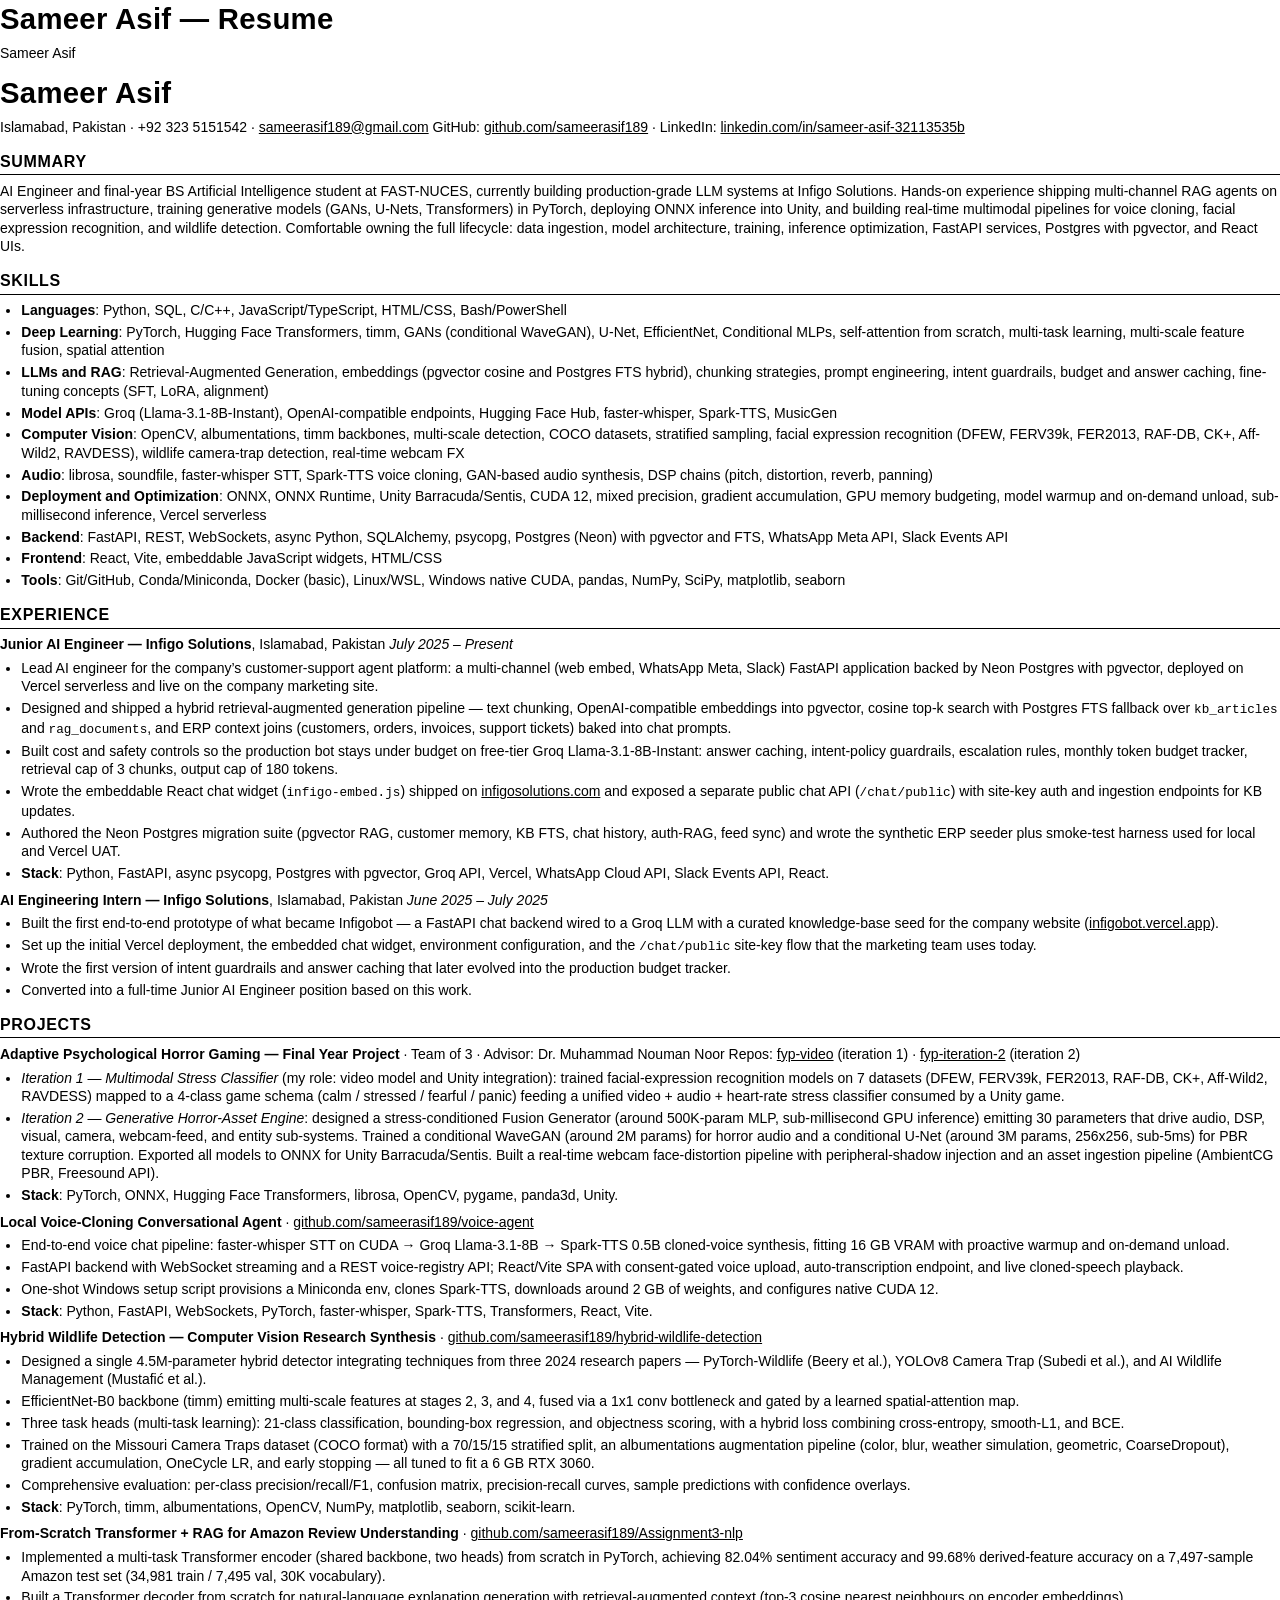
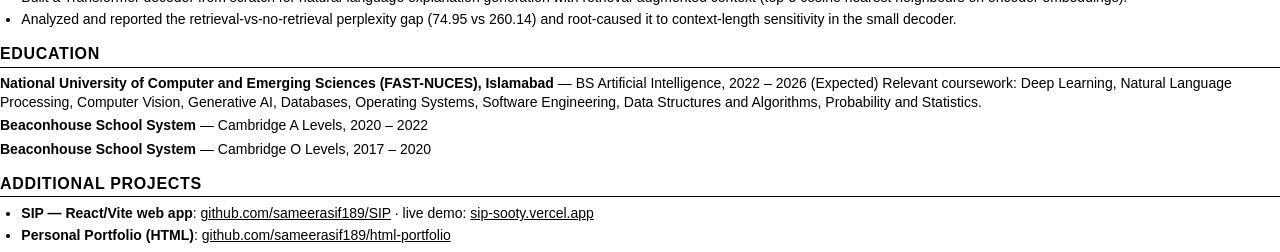
==== Sameer_Asif_Resume.html @ f990cc39 "Add ATS-friendly resume (Markdown source + generated PDF/DOCX/TXT/HTML) Co-authored-by: Cursor <curs" ====
<!DOCTYPE html>
<html xmlns="http://www.w3.org/1999/xhtml">
<head>
  <meta charset="utf-8" />
  <meta name="generator" content="pandoc 3.10" />
  <meta name="viewport" content="width=device-width, initial-scale=1.0, user-scalable=yes" />
  <meta name="author" content="Sameer Asif" />
  <title>Sameer Asif Resume</title>
  <style>
    /* Default styles provided by pandoc.
    ** See https://pandoc.org/MANUAL.html#variables-for-html for config info.
    */
    span.smallcaps{font-variant: small-caps;}
    div.columns{display: flex; gap: 1.5em;}
    div.column{flex: auto;}
    @media screen {
    div.columns{gap: min(4vw, 1.5em);}
    div.column{overflow-x: auto;}
    }
    div.hanging-indent{margin-left: 1.5em; text-indent: -1.5em;}
    /* The extra [class] is a hack that increases specificity enough to
       override a similar rule in reveal.js */
    ul.task-list[class]{list-style: none;}
    ul.task-list li input[type="checkbox"] {
      font-size: inherit;
      width: 0.8em;
      margin: 0 0.8em 0.2em -1.6em;
      vertical-align: middle;
    }
    .display.math{display: block; text-align: center; margin: 0.5rem auto;}
  </style>
  <link rel="stylesheet" href="style.css" />
</head>
<body>
<header id="title-block-header">
<h1 class="title">Sameer Asif — Resume</h1>
<p class="author">Sameer Asif</p>
</header>
<h1 id="sameer-asif">Sameer Asif</h1>
<p>Islamabad, Pakistan · +92 323 5151542 · <a
href="mailto:sameerasif189@gmail.com">sameerasif189@gmail.com</a>
GitHub: <a
href="https://github.com/sameerasif189">github.com/sameerasif189</a> ·
LinkedIn: <a
href="https://www.linkedin.com/in/sameer-asif-32113535b/">linkedin.com/in/sameer-asif-32113535b</a></p>
<h2 id="summary">SUMMARY</h2>
<p>AI Engineer and final-year BS Artificial Intelligence student at
FAST-NUCES, currently building production-grade LLM systems at Infigo
Solutions. Hands-on experience shipping multi-channel RAG agents on
serverless infrastructure, training generative models (GANs, U-Nets,
Transformers) in PyTorch, deploying ONNX inference into Unity, and
building real-time multimodal pipelines for voice cloning, facial
expression recognition, and wildlife detection. Comfortable owning the
full lifecycle: data ingestion, model architecture, training, inference
optimization, FastAPI services, Postgres with pgvector, and React
UIs.</p>
<h2 id="skills">SKILLS</h2>
<ul>
<li><strong>Languages</strong>: Python, SQL, C/C++,
JavaScript/TypeScript, HTML/CSS, Bash/PowerShell</li>
<li><strong>Deep Learning</strong>: PyTorch, Hugging Face Transformers,
timm, GANs (conditional WaveGAN), U-Net, EfficientNet, Conditional MLPs,
self-attention from scratch, multi-task learning, multi-scale feature
fusion, spatial attention</li>
<li><strong>LLMs and RAG</strong>: Retrieval-Augmented Generation,
embeddings (pgvector cosine and Postgres FTS hybrid), chunking
strategies, prompt engineering, intent guardrails, budget and answer
caching, fine-tuning concepts (SFT, LoRA, alignment)</li>
<li><strong>Model APIs</strong>: Groq (Llama-3.1-8B-Instant),
OpenAI-compatible endpoints, Hugging Face Hub, faster-whisper,
Spark-TTS, MusicGen</li>
<li><strong>Computer Vision</strong>: OpenCV, albumentations, timm
backbones, multi-scale detection, COCO datasets, stratified sampling,
facial expression recognition (DFEW, FERV39k, FER2013, RAF-DB, CK+,
Aff-Wild2, RAVDESS), wildlife camera-trap detection, real-time webcam
FX</li>
<li><strong>Audio</strong>: librosa, soundfile, faster-whisper STT,
Spark-TTS voice cloning, GAN-based audio synthesis, DSP chains (pitch,
distortion, reverb, panning)</li>
<li><strong>Deployment and Optimization</strong>: ONNX, ONNX Runtime,
Unity Barracuda/Sentis, CUDA 12, mixed precision, gradient accumulation,
GPU memory budgeting, model warmup and on-demand unload, sub-millisecond
inference, Vercel serverless</li>
<li><strong>Backend</strong>: FastAPI, REST, WebSockets, async Python,
SQLAlchemy, psycopg, Postgres (Neon) with pgvector and FTS, WhatsApp
Meta API, Slack Events API</li>
<li><strong>Frontend</strong>: React, Vite, embeddable JavaScript
widgets, HTML/CSS</li>
<li><strong>Tools</strong>: Git/GitHub, Conda/Miniconda, Docker (basic),
Linux/WSL, Windows native CUDA, pandas, NumPy, SciPy, matplotlib,
seaborn</li>
</ul>
<h2 id="experience">EXPERIENCE</h2>
<p><strong>Junior AI Engineer — Infigo Solutions</strong>, Islamabad,
Pakistan <em>July 2025 – Present</em></p>
<ul>
<li>Lead AI engineer for the company’s customer-support agent platform:
a multi-channel (web embed, WhatsApp Meta, Slack) FastAPI application
backed by Neon Postgres with pgvector, deployed on Vercel serverless and
live on the company marketing site.</li>
<li>Designed and shipped a hybrid retrieval-augmented generation
pipeline — text chunking, OpenAI-compatible embeddings into pgvector,
cosine top-k search with Postgres FTS fallback over
<code>kb_articles</code> and <code>rag_documents</code>, and ERP context
joins (customers, orders, invoices, support tickets) baked into chat
prompts.</li>
<li>Built cost and safety controls so the production bot stays under
budget on free-tier Groq Llama-3.1-8B-Instant: answer caching,
intent-policy guardrails, escalation rules, monthly token budget
tracker, retrieval cap of 3 chunks, output cap of 180 tokens.</li>
<li>Wrote the embeddable React chat widget
(<code>infigo-embed.js</code>) shipped on <a
href="https://infigosolutions.com/">infigosolutions.com</a> and exposed
a separate public chat API (<code>/chat/public</code>) with site-key
auth and ingestion endpoints for KB updates.</li>
<li>Authored the Neon Postgres migration suite (pgvector RAG, customer
memory, KB FTS, chat history, auth-RAG, feed sync) and wrote the
synthetic ERP seeder plus smoke-test harness used for local and Vercel
UAT.</li>
<li><strong>Stack</strong>: Python, FastAPI, async psycopg, Postgres
with pgvector, Groq API, Vercel, WhatsApp Cloud API, Slack Events API,
React.</li>
</ul>
<p><strong>AI Engineering Intern — Infigo Solutions</strong>, Islamabad,
Pakistan <em>June 2025 – July 2025</em></p>
<ul>
<li>Built the first end-to-end prototype of what became Infigobot — a
FastAPI chat backend wired to a Groq LLM with a curated knowledge-base
seed for the company website (<a
href="https://infigobot.vercel.app">infigobot.vercel.app</a>).</li>
<li>Set up the initial Vercel deployment, the embedded chat widget,
environment configuration, and the <code>/chat/public</code> site-key
flow that the marketing team uses today.</li>
<li>Wrote the first version of intent guardrails and answer caching that
later evolved into the production budget tracker.</li>
<li>Converted into a full-time Junior AI Engineer position based on this
work.</li>
</ul>
<h2 id="projects">PROJECTS</h2>
<p><strong>Adaptive Psychological Horror Gaming — Final Year
Project</strong> · Team of 3 · Advisor: Dr. Muhammad Nouman Noor Repos:
<a href="https://github.com/sameerasif189/fyp-video">fyp-video</a>
(iteration 1) · <a
href="https://github.com/sameerasif189/fyp-iteration-2">fyp-iteration-2</a>
(iteration 2)</p>
<ul>
<li><em>Iteration 1 — Multimodal Stress Classifier</em> (my role: video
model and Unity integration): trained facial-expression recognition
models on 7 datasets (DFEW, FERV39k, FER2013, RAF-DB, CK+, Aff-Wild2,
RAVDESS) mapped to a 4-class game schema (calm / stressed / fearful /
panic) feeding a unified video + audio + heart-rate stress classifier
consumed by a Unity game.</li>
<li><em>Iteration 2 — Generative Horror-Asset Engine</em>: designed a
stress-conditioned Fusion Generator (around 500K-param MLP,
sub-millisecond GPU inference) emitting 30 parameters that drive audio,
DSP, visual, camera, webcam-feed, and entity sub-systems. Trained a
conditional WaveGAN (around 2M params) for horror audio and a
conditional U-Net (around 3M params, 256x256, sub-5ms) for PBR texture
corruption. Exported all models to ONNX for Unity Barracuda/Sentis.
Built a real-time webcam face-distortion pipeline with peripheral-shadow
injection and an asset ingestion pipeline (AmbientCG PBR, Freesound
API).</li>
<li><strong>Stack</strong>: PyTorch, ONNX, Hugging Face Transformers,
librosa, OpenCV, pygame, panda3d, Unity.</li>
</ul>
<p><strong>Local Voice-Cloning Conversational Agent</strong> · <a
href="https://github.com/sameerasif189/voice-agent">github.com/sameerasif189/voice-agent</a></p>
<ul>
<li>End-to-end voice chat pipeline: faster-whisper STT on CUDA → Groq
Llama-3.1-8B → Spark-TTS 0.5B cloned-voice synthesis, fitting 16 GB VRAM
with proactive warmup and on-demand unload.</li>
<li>FastAPI backend with WebSocket streaming and a REST voice-registry
API; React/Vite SPA with consent-gated voice upload, auto-transcription
endpoint, and live cloned-speech playback.</li>
<li>One-shot Windows setup script provisions a Miniconda env, clones
Spark-TTS, downloads around 2 GB of weights, and configures native CUDA
12.</li>
<li><strong>Stack</strong>: Python, FastAPI, WebSockets, PyTorch,
faster-whisper, Spark-TTS, Transformers, React, Vite.</li>
</ul>
<p><strong>Hybrid Wildlife Detection — Computer Vision Research
Synthesis</strong> · <a
href="https://github.com/sameerasif189/hybrid-wildlife-detection">github.com/sameerasif189/hybrid-wildlife-detection</a></p>
<ul>
<li>Designed a single 4.5M-parameter hybrid detector integrating
techniques from three 2024 research papers — PyTorch-Wildlife (Beery et
al.), YOLOv8 Camera Trap (Subedi et al.), and AI Wildlife Management
(Mustafić et al.).</li>
<li>EfficientNet-B0 backbone (timm) emitting multi-scale features at
stages 2, 3, and 4, fused via a 1x1 conv bottleneck and gated by a
learned spatial-attention map.</li>
<li>Three task heads (multi-task learning): 21-class classification,
bounding-box regression, and objectness scoring, with a hybrid loss
combining cross-entropy, smooth-L1, and BCE.</li>
<li>Trained on the Missouri Camera Traps dataset (COCO format) with a
70/15/15 stratified split, an albumentations augmentation pipeline
(color, blur, weather simulation, geometric, CoarseDropout), gradient
accumulation, OneCycle LR, and early stopping — all tuned to fit a 6 GB
RTX 3060.</li>
<li>Comprehensive evaluation: per-class precision/recall/F1, confusion
matrix, precision-recall curves, sample predictions with confidence
overlays.</li>
<li><strong>Stack</strong>: PyTorch, timm, albumentations, OpenCV,
NumPy, matplotlib, seaborn, scikit-learn.</li>
</ul>
<p><strong>From-Scratch Transformer + RAG for Amazon Review
Understanding</strong> · <a
href="https://github.com/sameerasif189/Assignment3-nlp">github.com/sameerasif189/Assignment3-nlp</a></p>
<ul>
<li>Implemented a multi-task Transformer encoder (shared backbone, two
heads) from scratch in PyTorch, achieving 82.04% sentiment accuracy and
99.68% derived-feature accuracy on a 7,497-sample Amazon test set
(34,981 train / 7,495 val, 30K vocabulary).</li>
<li>Built a Transformer decoder from scratch for natural-language
explanation generation with retrieval-augmented context (top-3 cosine
nearest neighbours on encoder embeddings).</li>
<li>Analyzed and reported the retrieval-vs-no-retrieval perplexity gap
(74.95 vs 260.14) and root-caused it to context-length sensitivity in
the small decoder.</li>
</ul>
<h2 id="education">EDUCATION</h2>
<p><strong>National University of Computer and Emerging Sciences
(FAST-NUCES), Islamabad</strong> — BS Artificial Intelligence, 2022 –
2026 (Expected) Relevant coursework: Deep Learning, Natural Language
Processing, Computer Vision, Generative AI, Databases, Operating
Systems, Software Engineering, Data Structures and Algorithms,
Probability and Statistics.</p>
<p><strong>Beaconhouse School System</strong> — Cambridge A Levels, 2020
– 2022</p>
<p><strong>Beaconhouse School System</strong> — Cambridge O Levels, 2017
– 2020</p>
<h2 id="additional-projects">ADDITIONAL PROJECTS</h2>
<ul>
<li><strong>SIP — React/Vite web app</strong>: <a
href="https://github.com/sameerasif189/SIP">github.com/sameerasif189/SIP</a>
· live demo: <a
href="https://sip-sooty.vercel.app">sip-sooty.vercel.app</a></li>
<li><strong>Personal Portfolio (HTML)</strong>: <a
href="https://github.com/sameerasif189/html-portfolio">github.com/sameerasif189/html-portfolio</a></li>
</ul>
</body>
</html>
---- style.css ----
/*
  ATS-friendly print stylesheet for RESUME.md
  - Single column, no images/tables/columns
  - Standard Latin font (Calibri / Helvetica / Arial fallback)
  - Selectable, copy-pasteable text
  - Black text on white background (max parser compatibility)
*/

@page {
  size: A4;
  margin: 0.55in 0.6in 0.55in 0.6in;
}

html, body {
  font-family: "Calibri", "Helvetica", "Arial", sans-serif;
  font-size: 10.5pt;
  line-height: 1.32;
  color: #000;
  background: #fff;
  margin: 0;
  padding: 0;
}

/* Title block (Name + contact) */
h1 {
  font-size: 22pt;
  font-weight: 700;
  margin: 0 0 4pt 0;
  letter-spacing: 0.2pt;
  text-align: left;
}

/* Contact line immediately after H1 */
h1 + p {
  margin: 0 0 8pt 0;
  font-size: 10.5pt;
  line-height: 1.35;
}

/* Section headings */
h2 {
  font-size: 12pt;
  font-weight: 700;
  text-transform: uppercase;
  letter-spacing: 0.5pt;
  border-bottom: 0.6pt solid #000;
  padding-bottom: 1.5pt;
  margin: 11pt 0 5pt 0;
}

h3 {
  font-size: 10.5pt;
  font-weight: 700;
  margin: 6pt 0 2pt 0;
}

/* Body paragraphs */
p {
  margin: 0 0 4pt 0;
}

/* Lists */
ul {
  margin: 2pt 0 6pt 0;
  padding-left: 16pt;
}

li {
  margin: 0 0 2.5pt 0;
}

/* Bold + emphasis */
strong { font-weight: 700; }
em { font-style: italic; }

/* Hyperlinks — keep dark and underlined so they remain readable + ATS-clickable */
a, a:link, a:visited {
  color: #000;
  text-decoration: underline;
}

/* Code (in case any markdown inline code leaks through) */
code {
  font-family: "Consolas", "Courier New", monospace;
  font-size: 9.5pt;
  background: transparent;
  padding: 0;
}

/* Avoid orphan headings at bottom of page */
h2, h3 { page-break-after: avoid; }
li { page-break-inside: avoid; }
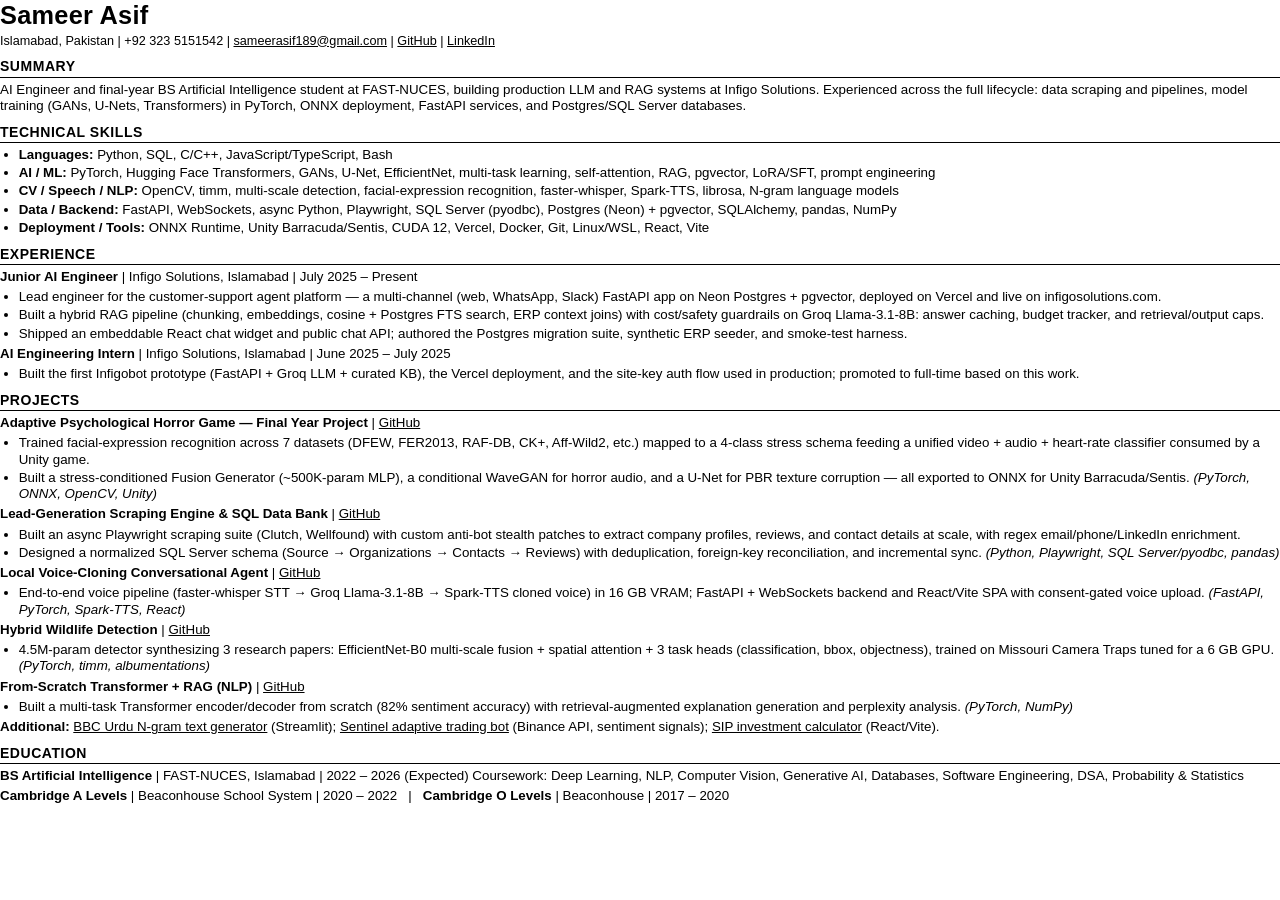
==== commit 273b7dad: "One-page resume: add lead-gen/SQL, Urdu NLP, trading projects; clean repo links Co-authored-by: Curs" ====
--- a/Sameer_Asif_Resume.html
+++ b/Sameer_Asif_Resume.html
@@ -4,7 +4,6 @@
   <meta charset="utf-8" />
   <meta name="generator" content="pandoc 3.10" />
   <meta name="viewport" content="width=device-width, initial-scale=1.0, user-scalable=yes" />
-  <meta name="author" content="Sameer Asif" />
   <title>Sameer Asif Resume</title>
   <style>
     /* Default styles provided by pandoc.
@@ -32,211 +31,120 @@
   <link rel="stylesheet" href="style.css" />
 </head>
 <body>
-<header id="title-block-header">
-<h1 class="title">Sameer Asif — Resume</h1>
-<p class="author">Sameer Asif</p>
-</header>
 <h1 id="sameer-asif">Sameer Asif</h1>
-<p>Islamabad, Pakistan · +92 323 5151542 · <a
-href="mailto:sameerasif189@gmail.com">sameerasif189@gmail.com</a>
-GitHub: <a
-href="https://github.com/sameerasif189">github.com/sameerasif189</a> ·
-LinkedIn: <a
-href="https://www.linkedin.com/in/sameer-asif-32113535b/">linkedin.com/in/sameer-asif-32113535b</a></p>
+<p>Islamabad, Pakistan | +92 323 5151542 | <a
+href="mailto:sameerasif189@gmail.com">sameerasif189@gmail.com</a> | <a
+href="https://github.com/sameerasif189">GitHub</a> | <a
+href="https://www.linkedin.com/in/sameer-asif-32113535b/">LinkedIn</a></p>
 <h2 id="summary">SUMMARY</h2>
 <p>AI Engineer and final-year BS Artificial Intelligence student at
-FAST-NUCES, currently building production-grade LLM systems at Infigo
-Solutions. Hands-on experience shipping multi-channel RAG agents on
-serverless infrastructure, training generative models (GANs, U-Nets,
-Transformers) in PyTorch, deploying ONNX inference into Unity, and
-building real-time multimodal pipelines for voice cloning, facial
-expression recognition, and wildlife detection. Comfortable owning the
-full lifecycle: data ingestion, model architecture, training, inference
-optimization, FastAPI services, Postgres with pgvector, and React
-UIs.</p>
-<h2 id="skills">SKILLS</h2>
+FAST-NUCES, building production LLM and RAG systems at Infigo Solutions.
+Experienced across the full lifecycle: data scraping and pipelines,
+model training (GANs, U-Nets, Transformers) in PyTorch, ONNX deployment,
+FastAPI services, and Postgres/SQL Server databases.</p>
+<h2 id="technical-skills">TECHNICAL SKILLS</h2>
 <ul>
-<li><strong>Languages</strong>: Python, SQL, C/C++,
-JavaScript/TypeScript, HTML/CSS, Bash/PowerShell</li>
-<li><strong>Deep Learning</strong>: PyTorch, Hugging Face Transformers,
-timm, GANs (conditional WaveGAN), U-Net, EfficientNet, Conditional MLPs,
-self-attention from scratch, multi-task learning, multi-scale feature
-fusion, spatial attention</li>
-<li><strong>LLMs and RAG</strong>: Retrieval-Augmented Generation,
-embeddings (pgvector cosine and Postgres FTS hybrid), chunking
-strategies, prompt engineering, intent guardrails, budget and answer
-caching, fine-tuning concepts (SFT, LoRA, alignment)</li>
-<li><strong>Model APIs</strong>: Groq (Llama-3.1-8B-Instant),
-OpenAI-compatible endpoints, Hugging Face Hub, faster-whisper,
-Spark-TTS, MusicGen</li>
-<li><strong>Computer Vision</strong>: OpenCV, albumentations, timm
-backbones, multi-scale detection, COCO datasets, stratified sampling,
-facial expression recognition (DFEW, FERV39k, FER2013, RAF-DB, CK+,
-Aff-Wild2, RAVDESS), wildlife camera-trap detection, real-time webcam
-FX</li>
-<li><strong>Audio</strong>: librosa, soundfile, faster-whisper STT,
-Spark-TTS voice cloning, GAN-based audio synthesis, DSP chains (pitch,
-distortion, reverb, panning)</li>
-<li><strong>Deployment and Optimization</strong>: ONNX, ONNX Runtime,
-Unity Barracuda/Sentis, CUDA 12, mixed precision, gradient accumulation,
-GPU memory budgeting, model warmup and on-demand unload, sub-millisecond
-inference, Vercel serverless</li>
-<li><strong>Backend</strong>: FastAPI, REST, WebSockets, async Python,
-SQLAlchemy, psycopg, Postgres (Neon) with pgvector and FTS, WhatsApp
-Meta API, Slack Events API</li>
-<li><strong>Frontend</strong>: React, Vite, embeddable JavaScript
-widgets, HTML/CSS</li>
-<li><strong>Tools</strong>: Git/GitHub, Conda/Miniconda, Docker (basic),
-Linux/WSL, Windows native CUDA, pandas, NumPy, SciPy, matplotlib,
-seaborn</li>
+<li><strong>Languages:</strong> Python, SQL, C/C++,
+JavaScript/TypeScript, Bash</li>
+<li><strong>AI / ML:</strong> PyTorch, Hugging Face Transformers, GANs,
+U-Net, EfficientNet, multi-task learning, self-attention, RAG, pgvector,
+LoRA/SFT, prompt engineering</li>
+<li><strong>CV / Speech / NLP:</strong> OpenCV, timm, multi-scale
+detection, facial-expression recognition, faster-whisper, Spark-TTS,
+librosa, N-gram language models</li>
+<li><strong>Data / Backend:</strong> FastAPI, WebSockets, async Python,
+Playwright, SQL Server (pyodbc), Postgres (Neon) + pgvector, SQLAlchemy,
+pandas, NumPy</li>
+<li><strong>Deployment / Tools:</strong> ONNX Runtime, Unity
+Barracuda/Sentis, CUDA 12, Vercel, Docker, Git, Linux/WSL, React,
+Vite</li>
 </ul>
 <h2 id="experience">EXPERIENCE</h2>
-<p><strong>Junior AI Engineer — Infigo Solutions</strong>, Islamabad,
-Pakistan <em>July 2025 – Present</em></p>
+<p><strong>Junior AI Engineer</strong> | Infigo Solutions, Islamabad |
+July 2025 – Present</p>
 <ul>
-<li>Lead AI engineer for the company’s customer-support agent platform:
-a multi-channel (web embed, WhatsApp Meta, Slack) FastAPI application
-backed by Neon Postgres with pgvector, deployed on Vercel serverless and
-live on the company marketing site.</li>
-<li>Designed and shipped a hybrid retrieval-augmented generation
-pipeline — text chunking, OpenAI-compatible embeddings into pgvector,
-cosine top-k search with Postgres FTS fallback over
-<code>kb_articles</code> and <code>rag_documents</code>, and ERP context
-joins (customers, orders, invoices, support tickets) baked into chat
-prompts.</li>
-<li>Built cost and safety controls so the production bot stays under
-budget on free-tier Groq Llama-3.1-8B-Instant: answer caching,
-intent-policy guardrails, escalation rules, monthly token budget
-tracker, retrieval cap of 3 chunks, output cap of 180 tokens.</li>
-<li>Wrote the embeddable React chat widget
-(<code>infigo-embed.js</code>) shipped on <a
-href="https://infigosolutions.com/">infigosolutions.com</a> and exposed
-a separate public chat API (<code>/chat/public</code>) with site-key
-auth and ingestion endpoints for KB updates.</li>
-<li>Authored the Neon Postgres migration suite (pgvector RAG, customer
-memory, KB FTS, chat history, auth-RAG, feed sync) and wrote the
-synthetic ERP seeder plus smoke-test harness used for local and Vercel
-UAT.</li>
-<li><strong>Stack</strong>: Python, FastAPI, async psycopg, Postgres
-with pgvector, Groq API, Vercel, WhatsApp Cloud API, Slack Events API,
-React.</li>
+<li>Lead engineer for the customer-support agent platform — a
+multi-channel (web, WhatsApp, Slack) FastAPI app on Neon Postgres +
+pgvector, deployed on Vercel and live on infigosolutions.com.</li>
+<li>Built a hybrid RAG pipeline (chunking, embeddings, cosine + Postgres
+FTS search, ERP context joins) with cost/safety guardrails on Groq
+Llama-3.1-8B: answer caching, budget tracker, and retrieval/output
+caps.</li>
+<li>Shipped an embeddable React chat widget and public chat API;
+authored the Postgres migration suite, synthetic ERP seeder, and
+smoke-test harness.</li>
 </ul>
-<p><strong>AI Engineering Intern — Infigo Solutions</strong>, Islamabad,
-Pakistan <em>June 2025 – July 2025</em></p>
+<p><strong>AI Engineering Intern</strong> | Infigo Solutions, Islamabad
+| June 2025 – July 2025</p>
 <ul>
-<li>Built the first end-to-end prototype of what became Infigobot — a
-FastAPI chat backend wired to a Groq LLM with a curated knowledge-base
-seed for the company website (<a
-href="https://infigobot.vercel.app">infigobot.vercel.app</a>).</li>
-<li>Set up the initial Vercel deployment, the embedded chat widget,
-environment configuration, and the <code>/chat/public</code> site-key
-flow that the marketing team uses today.</li>
-<li>Wrote the first version of intent guardrails and answer caching that
-later evolved into the production budget tracker.</li>
-<li>Converted into a full-time Junior AI Engineer position based on this
-work.</li>
+<li>Built the first Infigobot prototype (FastAPI + Groq LLM + curated
+KB), the Vercel deployment, and the site-key auth flow used in
+production; promoted to full-time based on this work.</li>
 </ul>
 <h2 id="projects">PROJECTS</h2>
-<p><strong>Adaptive Psychological Horror Gaming — Final Year
-Project</strong> · Team of 3 · Advisor: Dr. Muhammad Nouman Noor Repos:
-<a href="https://github.com/sameerasif189/fyp-video">fyp-video</a>
-(iteration 1) · <a
-href="https://github.com/sameerasif189/fyp-iteration-2">fyp-iteration-2</a>
-(iteration 2)</p>
+<p><strong>Adaptive Psychological Horror Game — Final Year
+Project</strong> | <a
+href="https://github.com/sameerasif189/fyp-iteration-2">GitHub</a></p>
 <ul>
-<li><em>Iteration 1 — Multimodal Stress Classifier</em> (my role: video
-model and Unity integration): trained facial-expression recognition
-models on 7 datasets (DFEW, FERV39k, FER2013, RAF-DB, CK+, Aff-Wild2,
-RAVDESS) mapped to a 4-class game schema (calm / stressed / fearful /
-panic) feeding a unified video + audio + heart-rate stress classifier
-consumed by a Unity game.</li>
-<li><em>Iteration 2 — Generative Horror-Asset Engine</em>: designed a
-stress-conditioned Fusion Generator (around 500K-param MLP,
-sub-millisecond GPU inference) emitting 30 parameters that drive audio,
-DSP, visual, camera, webcam-feed, and entity sub-systems. Trained a
-conditional WaveGAN (around 2M params) for horror audio and a
-conditional U-Net (around 3M params, 256x256, sub-5ms) for PBR texture
-corruption. Exported all models to ONNX for Unity Barracuda/Sentis.
-Built a real-time webcam face-distortion pipeline with peripheral-shadow
-injection and an asset ingestion pipeline (AmbientCG PBR, Freesound
-API).</li>
-<li><strong>Stack</strong>: PyTorch, ONNX, Hugging Face Transformers,
-librosa, OpenCV, pygame, panda3d, Unity.</li>
+<li>Trained facial-expression recognition across 7 datasets (DFEW,
+FER2013, RAF-DB, CK+, Aff-Wild2, etc.) mapped to a 4-class stress schema
+feeding a unified video + audio + heart-rate classifier consumed by a
+Unity game.</li>
+<li>Built a stress-conditioned Fusion Generator (~500K-param MLP), a
+conditional WaveGAN for horror audio, and a U-Net for PBR texture
+corruption — all exported to ONNX for Unity Barracuda/Sentis.
+<em>(PyTorch, ONNX, OpenCV, Unity)</em></li>
 </ul>
-<p><strong>Local Voice-Cloning Conversational Agent</strong> · <a
-href="https://github.com/sameerasif189/voice-agent">github.com/sameerasif189/voice-agent</a></p>
+<p><strong>Lead-Generation Scraping Engine &amp; SQL Data Bank</strong>
+| <a
+href="https://github.com/sameerasif189/lead-intelligence-scraper">GitHub</a></p>
 <ul>
-<li>End-to-end voice chat pipeline: faster-whisper STT on CUDA → Groq
-Llama-3.1-8B → Spark-TTS 0.5B cloned-voice synthesis, fitting 16 GB VRAM
-with proactive warmup and on-demand unload.</li>
-<li>FastAPI backend with WebSocket streaming and a REST voice-registry
-API; React/Vite SPA with consent-gated voice upload, auto-transcription
-endpoint, and live cloned-speech playback.</li>
-<li>One-shot Windows setup script provisions a Miniconda env, clones
-Spark-TTS, downloads around 2 GB of weights, and configures native CUDA
-12.</li>
-<li><strong>Stack</strong>: Python, FastAPI, WebSockets, PyTorch,
-faster-whisper, Spark-TTS, Transformers, React, Vite.</li>
+<li>Built an async Playwright scraping suite (Clutch, Wellfound) with
+custom anti-bot stealth patches to extract company profiles, reviews,
+and contact details at scale, with regex email/phone/LinkedIn
+enrichment.</li>
+<li>Designed a normalized SQL Server schema (Source → Organizations →
+Contacts → Reviews) with deduplication, foreign-key reconciliation, and
+incremental sync. <em>(Python, Playwright, SQL Server/pyodbc,
+pandas)</em></li>
 </ul>
-<p><strong>Hybrid Wildlife Detection — Computer Vision Research
-Synthesis</strong> · <a
-href="https://github.com/sameerasif189/hybrid-wildlife-detection">github.com/sameerasif189/hybrid-wildlife-detection</a></p>
+<p><strong>Local Voice-Cloning Conversational Agent</strong> | <a
+href="https://github.com/sameerasif189/voice-agent">GitHub</a></p>
 <ul>
-<li>Designed a single 4.5M-parameter hybrid detector integrating
-techniques from three 2024 research papers — PyTorch-Wildlife (Beery et
-al.), YOLOv8 Camera Trap (Subedi et al.), and AI Wildlife Management
-(Mustafić et al.).</li>
-<li>EfficientNet-B0 backbone (timm) emitting multi-scale features at
-stages 2, 3, and 4, fused via a 1x1 conv bottleneck and gated by a
-learned spatial-attention map.</li>
-<li>Three task heads (multi-task learning): 21-class classification,
-bounding-box regression, and objectness scoring, with a hybrid loss
-combining cross-entropy, smooth-L1, and BCE.</li>
-<li>Trained on the Missouri Camera Traps dataset (COCO format) with a
-70/15/15 stratified split, an albumentations augmentation pipeline
-(color, blur, weather simulation, geometric, CoarseDropout), gradient
-accumulation, OneCycle LR, and early stopping — all tuned to fit a 6 GB
-RTX 3060.</li>
-<li>Comprehensive evaluation: per-class precision/recall/F1, confusion
-matrix, precision-recall curves, sample predictions with confidence
-overlays.</li>
-<li><strong>Stack</strong>: PyTorch, timm, albumentations, OpenCV,
-NumPy, matplotlib, seaborn, scikit-learn.</li>
+<li>End-to-end voice pipeline (faster-whisper STT → Groq Llama-3.1-8B →
+Spark-TTS cloned voice) in 16 GB VRAM; FastAPI + WebSockets backend and
+React/Vite SPA with consent-gated voice upload. <em>(FastAPI, PyTorch,
+Spark-TTS, React)</em></li>
 </ul>
-<p><strong>From-Scratch Transformer + RAG for Amazon Review
-Understanding</strong> · <a
-href="https://github.com/sameerasif189/Assignment3-nlp">github.com/sameerasif189/Assignment3-nlp</a></p>
+<p><strong>Hybrid Wildlife Detection</strong> | <a
+href="https://github.com/sameerasif189/hybrid-wildlife-detection">GitHub</a></p>
 <ul>
-<li>Implemented a multi-task Transformer encoder (shared backbone, two
-heads) from scratch in PyTorch, achieving 82.04% sentiment accuracy and
-99.68% derived-feature accuracy on a 7,497-sample Amazon test set
-(34,981 train / 7,495 val, 30K vocabulary).</li>
-<li>Built a Transformer decoder from scratch for natural-language
-explanation generation with retrieval-augmented context (top-3 cosine
-nearest neighbours on encoder embeddings).</li>
-<li>Analyzed and reported the retrieval-vs-no-retrieval perplexity gap
-(74.95 vs 260.14) and root-caused it to context-length sensitivity in
-the small decoder.</li>
+<li>4.5M-param detector synthesizing 3 research papers: EfficientNet-B0
+multi-scale fusion + spatial attention + 3 task heads (classification,
+bbox, objectness), trained on Missouri Camera Traps tuned for a 6 GB
+GPU. <em>(PyTorch, timm, albumentations)</em></li>
 </ul>
+<p><strong>From-Scratch Transformer + RAG (NLP)</strong> | <a
+href="https://github.com/sameerasif189/transformer-rag-from-scratch">GitHub</a></p>
+<ul>
+<li>Built a multi-task Transformer encoder/decoder from scratch (82%
+sentiment accuracy) with retrieval-augmented explanation generation and
+perplexity analysis. <em>(PyTorch, NumPy)</em></li>
+</ul>
+<p><strong>Additional:</strong> <a
+href="https://github.com/sameerasif189/urdu-ngram-text-generator">BBC
+Urdu N-gram text generator</a> (Streamlit); <a
+href="https://github.com/sameerasif189/sentinel-trading-bot">Sentinel
+adaptive trading bot</a> (Binance API, sentiment signals); <a
+href="https://github.com/sameerasif189/sip-calculator">SIP investment
+calculator</a> (React/Vite).</p>
 <h2 id="education">EDUCATION</h2>
-<p><strong>National University of Computer and Emerging Sciences
-(FAST-NUCES), Islamabad</strong> — BS Artificial Intelligence, 2022 –
-2026 (Expected) Relevant coursework: Deep Learning, Natural Language
-Processing, Computer Vision, Generative AI, Databases, Operating
-Systems, Software Engineering, Data Structures and Algorithms,
-Probability and Statistics.</p>
-<p><strong>Beaconhouse School System</strong> — Cambridge A Levels, 2020
-– 2022</p>
-<p><strong>Beaconhouse School System</strong> — Cambridge O Levels, 2017
-– 2020</p>
-<h2 id="additional-projects">ADDITIONAL PROJECTS</h2>
-<ul>
-<li><strong>SIP — React/Vite web app</strong>: <a
-href="https://github.com/sameerasif189/SIP">github.com/sameerasif189/SIP</a>
-· live demo: <a
-href="https://sip-sooty.vercel.app">sip-sooty.vercel.app</a></li>
-<li><strong>Personal Portfolio (HTML)</strong>: <a
-href="https://github.com/sameerasif189/html-portfolio">github.com/sameerasif189/html-portfolio</a></li>
-</ul>
+<p><strong>BS Artificial Intelligence</strong> | FAST-NUCES, Islamabad |
+2022 – 2026 (Expected) Coursework: Deep Learning, NLP, Computer Vision,
+Generative AI, Databases, Software Engineering, DSA, Probability &amp;
+Statistics</p>
+<p><strong>Cambridge A Levels</strong> | Beaconhouse School System |
+2020 – 2022   |   <strong>Cambridge O Levels</strong> | Beaconhouse |
+2017 – 2020</p>
 </body>
 </html>
--- a/style.css
+++ b/style.css
@@ -1,92 +1,86 @@
 /*
-  ATS-friendly print stylesheet for RESUME.md
+  ATS-friendly print stylesheet for RESUME.md — tuned for a dense ONE-PAGE layout.
   - Single column, no images/tables/columns
   - Standard Latin font (Calibri / Helvetica / Arial fallback)
-  - Selectable, copy-pasteable text
-  - Black text on white background (max parser compatibility)
+  - Selectable, copy-pasteable text; black on white for max parser compatibility
 */
 
 @page {
   size: A4;
-  margin: 0.55in 0.6in 0.55in 0.6in;
+  margin: 0.4in 0.55in 0.4in 0.55in;
 }
 
 html, body {
   font-family: "Calibri", "Helvetica", "Arial", sans-serif;
-  font-size: 10.5pt;
-  line-height: 1.32;
+  font-size: 10pt;
+  line-height: 1.22;
   color: #000;
   background: #fff;
   margin: 0;
   padding: 0;
 }
 
-/* Title block (Name + contact) */
+/* Name */
 h1 {
-  font-size: 22pt;
+  font-size: 19pt;
   font-weight: 700;
-  margin: 0 0 4pt 0;
+  margin: 0 0 2pt 0;
   letter-spacing: 0.2pt;
-  text-align: left;
 }
 
 /* Contact line immediately after H1 */
 h1 + p {
-  margin: 0 0 8pt 0;
-  font-size: 10.5pt;
-  line-height: 1.35;
+  margin: 0 0 5pt 0;
+  font-size: 9.5pt;
 }
 
 /* Section headings */
 h2 {
-  font-size: 12pt;
+  font-size: 10.5pt;
   font-weight: 700;
   text-transform: uppercase;
-  letter-spacing: 0.5pt;
+  letter-spacing: 0.4pt;
   border-bottom: 0.6pt solid #000;
-  padding-bottom: 1.5pt;
-  margin: 11pt 0 5pt 0;
+  padding-bottom: 1pt;
+  margin: 7pt 0 3pt 0;
 }
 
+/* Job / project title lines */
 h3 {
-  font-size: 10.5pt;
+  font-size: 10pt;
   font-weight: 700;
-  margin: 6pt 0 2pt 0;
+  margin: 4pt 0 1pt 0;
 }
 
-/* Body paragraphs */
 p {
-  margin: 0 0 4pt 0;
+  margin: 0 0 3pt 0;
 }
 
-/* Lists */
 ul {
-  margin: 2pt 0 6pt 0;
-  padding-left: 16pt;
+  margin: 1pt 0 3pt 0;
+  padding-left: 14pt;
 }
 
 li {
-  margin: 0 0 2.5pt 0;
+  margin: 0 0 1.5pt 0;
 }
 
-/* Bold + emphasis */
 strong { font-weight: 700; }
 em { font-style: italic; }
 
-/* Hyperlinks — keep dark and underlined so they remain readable + ATS-clickable */
+/* Hyperlinks — dark + underlined so they stay readable and ATS-clickable */
 a, a:link, a:visited {
   color: #000;
   text-decoration: underline;
 }
 
-/* Code (in case any markdown inline code leaks through) */
 code {
   font-family: "Consolas", "Courier New", monospace;
-  font-size: 9.5pt;
+  font-size: 9pt;
   background: transparent;
   padding: 0;
 }
 
-/* Avoid orphan headings at bottom of page */
+/* Keep headings with their content; avoid splitting bullets across pages */
 h2, h3 { page-break-after: avoid; }
 li { page-break-inside: avoid; }
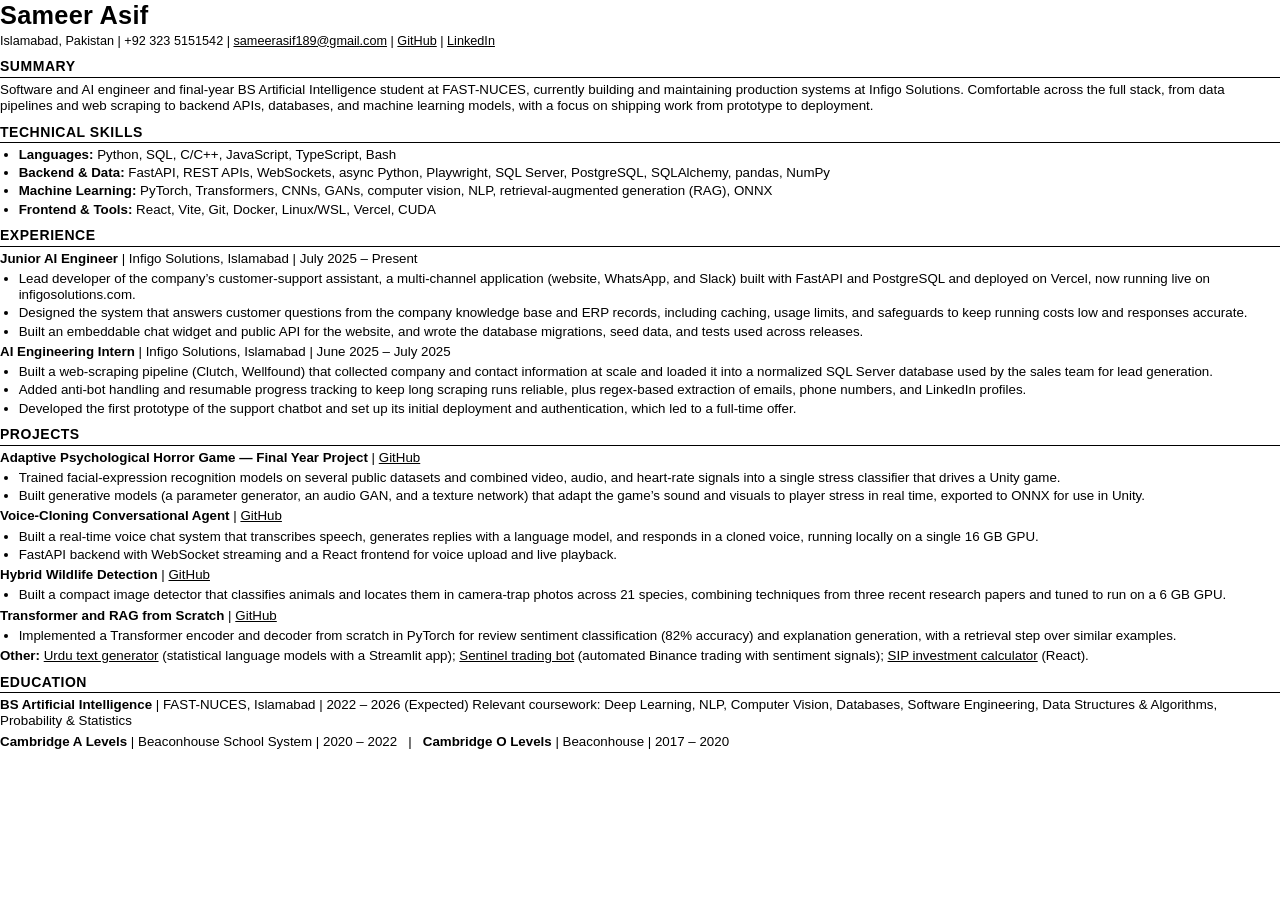
==== commit 576bd28f: "Rewrite resume: scraper work under internship, plainer professional tone, ATS-friendly Co-authored-b" ====
--- a/Sameer_Asif_Resume.html
+++ b/Sameer_Asif_Resume.html
@@ -37,112 +37,101 @@
 href="https://github.com/sameerasif189">GitHub</a> | <a
 href="https://www.linkedin.com/in/sameer-asif-32113535b/">LinkedIn</a></p>
 <h2 id="summary">SUMMARY</h2>
-<p>AI Engineer and final-year BS Artificial Intelligence student at
-FAST-NUCES, building production LLM and RAG systems at Infigo Solutions.
-Experienced across the full lifecycle: data scraping and pipelines,
-model training (GANs, U-Nets, Transformers) in PyTorch, ONNX deployment,
-FastAPI services, and Postgres/SQL Server databases.</p>
+<p>Software and AI engineer and final-year BS Artificial Intelligence
+student at FAST-NUCES, currently building and maintaining production
+systems at Infigo Solutions. Comfortable across the full stack, from
+data pipelines and web scraping to backend APIs, databases, and machine
+learning models, with a focus on shipping work from prototype to
+deployment.</p>
 <h2 id="technical-skills">TECHNICAL SKILLS</h2>
 <ul>
-<li><strong>Languages:</strong> Python, SQL, C/C++,
-JavaScript/TypeScript, Bash</li>
-<li><strong>AI / ML:</strong> PyTorch, Hugging Face Transformers, GANs,
-U-Net, EfficientNet, multi-task learning, self-attention, RAG, pgvector,
-LoRA/SFT, prompt engineering</li>
-<li><strong>CV / Speech / NLP:</strong> OpenCV, timm, multi-scale
-detection, facial-expression recognition, faster-whisper, Spark-TTS,
-librosa, N-gram language models</li>
-<li><strong>Data / Backend:</strong> FastAPI, WebSockets, async Python,
-Playwright, SQL Server (pyodbc), Postgres (Neon) + pgvector, SQLAlchemy,
-pandas, NumPy</li>
-<li><strong>Deployment / Tools:</strong> ONNX Runtime, Unity
-Barracuda/Sentis, CUDA 12, Vercel, Docker, Git, Linux/WSL, React,
-Vite</li>
+<li><strong>Languages:</strong> Python, SQL, C/C++, JavaScript,
+TypeScript, Bash</li>
+<li><strong>Backend &amp; Data:</strong> FastAPI, REST APIs, WebSockets,
+async Python, Playwright, SQL Server, PostgreSQL, SQLAlchemy, pandas,
+NumPy</li>
+<li><strong>Machine Learning:</strong> PyTorch, Transformers, CNNs,
+GANs, computer vision, NLP, retrieval-augmented generation (RAG),
+ONNX</li>
+<li><strong>Frontend &amp; Tools:</strong> React, Vite, Git, Docker,
+Linux/WSL, Vercel, CUDA</li>
 </ul>
 <h2 id="experience">EXPERIENCE</h2>
 <p><strong>Junior AI Engineer</strong> | Infigo Solutions, Islamabad |
 July 2025 – Present</p>
 <ul>
-<li>Lead engineer for the customer-support agent platform — a
-multi-channel (web, WhatsApp, Slack) FastAPI app on Neon Postgres +
-pgvector, deployed on Vercel and live on infigosolutions.com.</li>
-<li>Built a hybrid RAG pipeline (chunking, embeddings, cosine + Postgres
-FTS search, ERP context joins) with cost/safety guardrails on Groq
-Llama-3.1-8B: answer caching, budget tracker, and retrieval/output
-caps.</li>
-<li>Shipped an embeddable React chat widget and public chat API;
-authored the Postgres migration suite, synthetic ERP seeder, and
-smoke-test harness.</li>
+<li>Lead developer of the company’s customer-support assistant, a
+multi-channel application (website, WhatsApp, and Slack) built with
+FastAPI and PostgreSQL and deployed on Vercel, now running live on
+infigosolutions.com.</li>
+<li>Designed the system that answers customer questions from the company
+knowledge base and ERP records, including caching, usage limits, and
+safeguards to keep running costs low and responses accurate.</li>
+<li>Built an embeddable chat widget and public API for the website, and
+wrote the database migrations, seed data, and tests used across
+releases.</li>
 </ul>
 <p><strong>AI Engineering Intern</strong> | Infigo Solutions, Islamabad
 | June 2025 – July 2025</p>
 <ul>
-<li>Built the first Infigobot prototype (FastAPI + Groq LLM + curated
-KB), the Vercel deployment, and the site-key auth flow used in
-production; promoted to full-time based on this work.</li>
+<li>Built a web-scraping pipeline (Clutch, Wellfound) that collected
+company and contact information at scale and loaded it into a normalized
+SQL Server database used by the sales team for lead generation.</li>
+<li>Added anti-bot handling and resumable progress tracking to keep long
+scraping runs reliable, plus regex-based extraction of emails, phone
+numbers, and LinkedIn profiles.</li>
+<li>Developed the first prototype of the support chatbot and set up its
+initial deployment and authentication, which led to a full-time
+offer.</li>
 </ul>
 <h2 id="projects">PROJECTS</h2>
 <p><strong>Adaptive Psychological Horror Game — Final Year
 Project</strong> | <a
 href="https://github.com/sameerasif189/fyp-iteration-2">GitHub</a></p>
 <ul>
-<li>Trained facial-expression recognition across 7 datasets (DFEW,
-FER2013, RAF-DB, CK+, Aff-Wild2, etc.) mapped to a 4-class stress schema
-feeding a unified video + audio + heart-rate classifier consumed by a
-Unity game.</li>
-<li>Built a stress-conditioned Fusion Generator (~500K-param MLP), a
-conditional WaveGAN for horror audio, and a U-Net for PBR texture
-corruption — all exported to ONNX for Unity Barracuda/Sentis.
-<em>(PyTorch, ONNX, OpenCV, Unity)</em></li>
+<li>Trained facial-expression recognition models on several public
+datasets and combined video, audio, and heart-rate signals into a single
+stress classifier that drives a Unity game.</li>
+<li>Built generative models (a parameter generator, an audio GAN, and a
+texture network) that adapt the game’s sound and visuals to player
+stress in real time, exported to ONNX for use in Unity.</li>
 </ul>
-<p><strong>Lead-Generation Scraping Engine &amp; SQL Data Bank</strong>
-| <a
-href="https://github.com/sameerasif189/lead-intelligence-scraper">GitHub</a></p>
-<ul>
-<li>Built an async Playwright scraping suite (Clutch, Wellfound) with
-custom anti-bot stealth patches to extract company profiles, reviews,
-and contact details at scale, with regex email/phone/LinkedIn
-enrichment.</li>
-<li>Designed a normalized SQL Server schema (Source → Organizations →
-Contacts → Reviews) with deduplication, foreign-key reconciliation, and
-incremental sync. <em>(Python, Playwright, SQL Server/pyodbc,
-pandas)</em></li>
-</ul>
-<p><strong>Local Voice-Cloning Conversational Agent</strong> | <a
+<p><strong>Voice-Cloning Conversational Agent</strong> | <a
 href="https://github.com/sameerasif189/voice-agent">GitHub</a></p>
 <ul>
-<li>End-to-end voice pipeline (faster-whisper STT → Groq Llama-3.1-8B →
-Spark-TTS cloned voice) in 16 GB VRAM; FastAPI + WebSockets backend and
-React/Vite SPA with consent-gated voice upload. <em>(FastAPI, PyTorch,
-Spark-TTS, React)</em></li>
+<li>Built a real-time voice chat system that transcribes speech,
+generates replies with a language model, and responds in a cloned voice,
+running locally on a single 16 GB GPU.</li>
+<li>FastAPI backend with WebSocket streaming and a React frontend for
+voice upload and live playback.</li>
 </ul>
 <p><strong>Hybrid Wildlife Detection</strong> | <a
 href="https://github.com/sameerasif189/hybrid-wildlife-detection">GitHub</a></p>
 <ul>
-<li>4.5M-param detector synthesizing 3 research papers: EfficientNet-B0
-multi-scale fusion + spatial attention + 3 task heads (classification,
-bbox, objectness), trained on Missouri Camera Traps tuned for a 6 GB
-GPU. <em>(PyTorch, timm, albumentations)</em></li>
+<li>Built a compact image detector that classifies animals and locates
+them in camera-trap photos across 21 species, combining techniques from
+three recent research papers and tuned to run on a 6 GB GPU.</li>
 </ul>
-<p><strong>From-Scratch Transformer + RAG (NLP)</strong> | <a
+<p><strong>Transformer and RAG from Scratch</strong> | <a
 href="https://github.com/sameerasif189/transformer-rag-from-scratch">GitHub</a></p>
 <ul>
-<li>Built a multi-task Transformer encoder/decoder from scratch (82%
-sentiment accuracy) with retrieval-augmented explanation generation and
-perplexity analysis. <em>(PyTorch, NumPy)</em></li>
+<li>Implemented a Transformer encoder and decoder from scratch in
+PyTorch for review sentiment classification (82% accuracy) and
+explanation generation, with a retrieval step over similar
+examples.</li>
 </ul>
-<p><strong>Additional:</strong> <a
-href="https://github.com/sameerasif189/urdu-ngram-text-generator">BBC
-Urdu N-gram text generator</a> (Streamlit); <a
-href="https://github.com/sameerasif189/sentinel-trading-bot">Sentinel
-adaptive trading bot</a> (Binance API, sentiment signals); <a
+<p><strong>Other:</strong> <a
+href="https://github.com/sameerasif189/urdu-ngram-text-generator">Urdu
+text generator</a> (statistical language models with a Streamlit app);
+<a href="https://github.com/sameerasif189/sentinel-trading-bot">Sentinel
+trading bot</a> (automated Binance trading with sentiment signals); <a
 href="https://github.com/sameerasif189/sip-calculator">SIP investment
-calculator</a> (React/Vite).</p>
+calculator</a> (React).</p>
 <h2 id="education">EDUCATION</h2>
 <p><strong>BS Artificial Intelligence</strong> | FAST-NUCES, Islamabad |
-2022 – 2026 (Expected) Coursework: Deep Learning, NLP, Computer Vision,
-Generative AI, Databases, Software Engineering, DSA, Probability &amp;
-Statistics</p>
+2022 – 2026 (Expected) Relevant coursework: Deep Learning, NLP, Computer
+Vision, Databases, Software Engineering, Data Structures &amp;
+Algorithms, Probability &amp; Statistics</p>
 <p><strong>Cambridge A Levels</strong> | Beaconhouse School System |
 2020 – 2022   |   <strong>Cambridge O Levels</strong> | Beaconhouse |
 2017 – 2020</p>
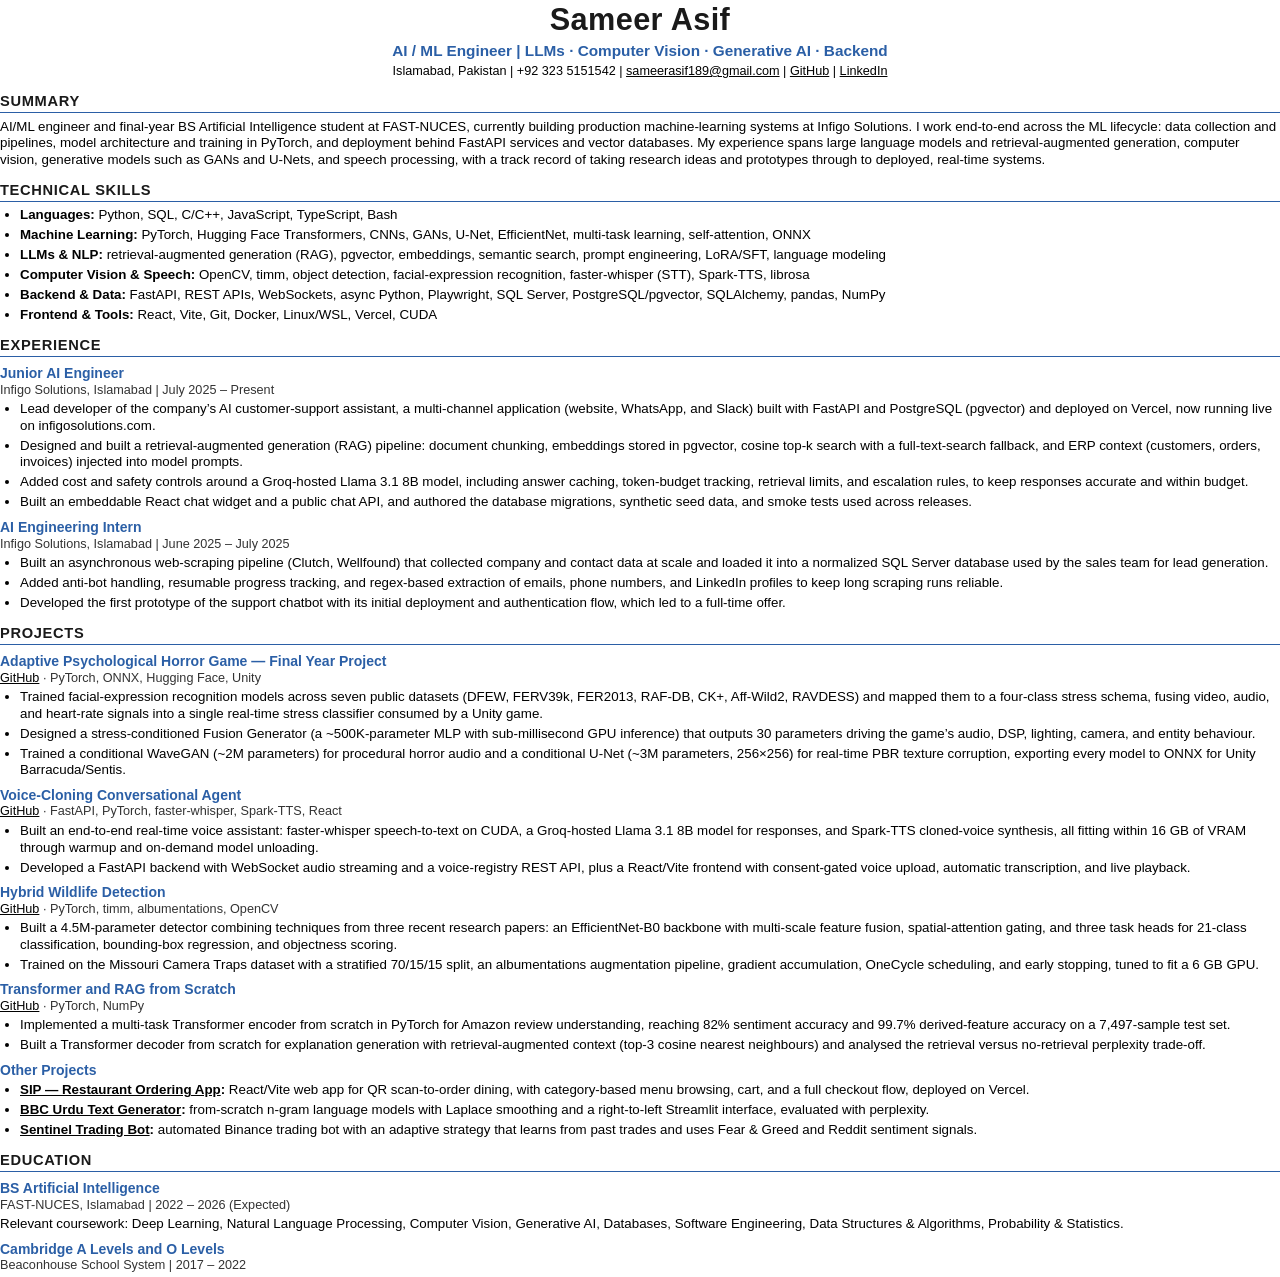
==== commit 9a341df4: "Centered header + blue accent, AI/ML-tailored summary, detailed projects, fix SIP as restaurant app," ====
--- a/Sameer_Asif_Resume.html
+++ b/Sameer_Asif_Resume.html
@@ -32,108 +32,162 @@
 </head>
 <body>
 <h1 id="sameer-asif">Sameer Asif</h1>
+<p>AI / ML Engineer | LLMs · Computer Vision · Generative AI ·
+Backend</p>
 <p>Islamabad, Pakistan | +92 323 5151542 | <a
 href="mailto:sameerasif189@gmail.com">sameerasif189@gmail.com</a> | <a
 href="https://github.com/sameerasif189">GitHub</a> | <a
 href="https://www.linkedin.com/in/sameer-asif-32113535b/">LinkedIn</a></p>
 <h2 id="summary">SUMMARY</h2>
-<p>Software and AI engineer and final-year BS Artificial Intelligence
-student at FAST-NUCES, currently building and maintaining production
-systems at Infigo Solutions. Comfortable across the full stack, from
-data pipelines and web scraping to backend APIs, databases, and machine
-learning models, with a focus on shipping work from prototype to
-deployment.</p>
+<p>AI/ML engineer and final-year BS Artificial Intelligence student at
+FAST-NUCES, currently building production machine-learning systems at
+Infigo Solutions. I work end-to-end across the ML lifecycle: data
+collection and pipelines, model architecture and training in PyTorch,
+and deployment behind FastAPI services and vector databases. My
+experience spans large language models and retrieval-augmented
+generation, computer vision, generative models such as GANs and U-Nets,
+and speech processing, with a track record of taking research ideas and
+prototypes through to deployed, real-time systems.</p>
 <h2 id="technical-skills">TECHNICAL SKILLS</h2>
 <ul>
 <li><strong>Languages:</strong> Python, SQL, C/C++, JavaScript,
 TypeScript, Bash</li>
+<li><strong>Machine Learning:</strong> PyTorch, Hugging Face
+Transformers, CNNs, GANs, U-Net, EfficientNet, multi-task learning,
+self-attention, ONNX</li>
+<li><strong>LLMs &amp; NLP:</strong> retrieval-augmented generation
+(RAG), pgvector, embeddings, semantic search, prompt engineering,
+LoRA/SFT, language modeling</li>
+<li><strong>Computer Vision &amp; Speech:</strong> OpenCV, timm, object
+detection, facial-expression recognition, faster-whisper (STT),
+Spark-TTS, librosa</li>
 <li><strong>Backend &amp; Data:</strong> FastAPI, REST APIs, WebSockets,
-async Python, Playwright, SQL Server, PostgreSQL, SQLAlchemy, pandas,
-NumPy</li>
-<li><strong>Machine Learning:</strong> PyTorch, Transformers, CNNs,
-GANs, computer vision, NLP, retrieval-augmented generation (RAG),
-ONNX</li>
+async Python, Playwright, SQL Server, PostgreSQL/pgvector, SQLAlchemy,
+pandas, NumPy</li>
 <li><strong>Frontend &amp; Tools:</strong> React, Vite, Git, Docker,
 Linux/WSL, Vercel, CUDA</li>
 </ul>
 <h2 id="experience">EXPERIENCE</h2>
-<p><strong>Junior AI Engineer</strong> | Infigo Solutions, Islamabad |
-July 2025 – Present</p>
+<h3 id="junior-ai-engineer">Junior AI Engineer</h3>
+<p>Infigo Solutions, Islamabad | July 2025 – Present</p>
 <ul>
-<li>Lead developer of the company’s customer-support assistant, a
+<li>Lead developer of the company’s AI customer-support assistant, a
 multi-channel application (website, WhatsApp, and Slack) built with
-FastAPI and PostgreSQL and deployed on Vercel, now running live on
-infigosolutions.com.</li>
-<li>Designed the system that answers customer questions from the company
-knowledge base and ERP records, including caching, usage limits, and
-safeguards to keep running costs low and responses accurate.</li>
-<li>Built an embeddable chat widget and public API for the website, and
-wrote the database migrations, seed data, and tests used across
-releases.</li>
+FastAPI and PostgreSQL (pgvector) and deployed on Vercel, now running
+live on infigosolutions.com.</li>
+<li>Designed and built a retrieval-augmented generation (RAG) pipeline:
+document chunking, embeddings stored in pgvector, cosine top-k search
+with a full-text-search fallback, and ERP context (customers, orders,
+invoices) injected into model prompts.</li>
+<li>Added cost and safety controls around a Groq-hosted Llama 3.1 8B
+model, including answer caching, token-budget tracking, retrieval
+limits, and escalation rules, to keep responses accurate and within
+budget.</li>
+<li>Built an embeddable React chat widget and a public chat API, and
+authored the database migrations, synthetic seed data, and smoke tests
+used across releases.</li>
 </ul>
-<p><strong>AI Engineering Intern</strong> | Infigo Solutions, Islamabad
-| June 2025 – July 2025</p>
+<h3 id="ai-engineering-intern">AI Engineering Intern</h3>
+<p>Infigo Solutions, Islamabad | June 2025 – July 2025</p>
 <ul>
-<li>Built a web-scraping pipeline (Clutch, Wellfound) that collected
-company and contact information at scale and loaded it into a normalized
-SQL Server database used by the sales team for lead generation.</li>
-<li>Added anti-bot handling and resumable progress tracking to keep long
-scraping runs reliable, plus regex-based extraction of emails, phone
-numbers, and LinkedIn profiles.</li>
-<li>Developed the first prototype of the support chatbot and set up its
-initial deployment and authentication, which led to a full-time
+<li>Built an asynchronous web-scraping pipeline (Clutch, Wellfound) that
+collected company and contact data at scale and loaded it into a
+normalized SQL Server database used by the sales team for lead
+generation.</li>
+<li>Added anti-bot handling, resumable progress tracking, and
+regex-based extraction of emails, phone numbers, and LinkedIn profiles
+to keep long scraping runs reliable.</li>
+<li>Developed the first prototype of the support chatbot with its
+initial deployment and authentication flow, which led to a full-time
 offer.</li>
 </ul>
 <h2 id="projects">PROJECTS</h2>
-<p><strong>Adaptive Psychological Horror Game — Final Year
-Project</strong> | <a
-href="https://github.com/sameerasif189/fyp-iteration-2">GitHub</a></p>
+<h3 id="adaptive-psychological-horror-game-final-year-project">Adaptive
+Psychological Horror Game — Final Year Project</h3>
+<p><a href="https://github.com/sameerasif189/fyp-iteration-2">GitHub</a>
+· PyTorch, ONNX, Hugging Face, Unity</p>
 <ul>
-<li>Trained facial-expression recognition models on several public
-datasets and combined video, audio, and heart-rate signals into a single
-stress classifier that drives a Unity game.</li>
-<li>Built generative models (a parameter generator, an audio GAN, and a
-texture network) that adapt the game’s sound and visuals to player
-stress in real time, exported to ONNX for use in Unity.</li>
+<li>Trained facial-expression recognition models across seven public
+datasets (DFEW, FERV39k, FER2013, RAF-DB, CK+, Aff-Wild2, RAVDESS) and
+mapped them to a four-class stress schema, fusing video, audio, and
+heart-rate signals into a single real-time stress classifier consumed by
+a Unity game.</li>
+<li>Designed a stress-conditioned Fusion Generator (a ~500K-parameter
+MLP with sub-millisecond GPU inference) that outputs 30 parameters
+driving the game’s audio, DSP, lighting, camera, and entity
+behaviour.</li>
+<li>Trained a conditional WaveGAN (~2M parameters) for procedural horror
+audio and a conditional U-Net (~3M parameters, 256×256) for real-time
+PBR texture corruption, exporting every model to ONNX for Unity
+Barracuda/Sentis.</li>
 </ul>
-<p><strong>Voice-Cloning Conversational Agent</strong> | <a
-href="https://github.com/sameerasif189/voice-agent">GitHub</a></p>
+<h3 id="voice-cloning-conversational-agent">Voice-Cloning Conversational
+Agent</h3>
+<p><a href="https://github.com/sameerasif189/voice-agent">GitHub</a> ·
+FastAPI, PyTorch, faster-whisper, Spark-TTS, React</p>
 <ul>
-<li>Built a real-time voice chat system that transcribes speech,
-generates replies with a language model, and responds in a cloned voice,
-running locally on a single 16 GB GPU.</li>
-<li>FastAPI backend with WebSocket streaming and a React frontend for
-voice upload and live playback.</li>
+<li>Built an end-to-end real-time voice assistant: faster-whisper
+speech-to-text on CUDA, a Groq-hosted Llama 3.1 8B model for responses,
+and Spark-TTS cloned-voice synthesis, all fitting within 16 GB of VRAM
+through warmup and on-demand model unloading.</li>
+<li>Developed a FastAPI backend with WebSocket audio streaming and a
+voice-registry REST API, plus a React/Vite frontend with consent-gated
+voice upload, automatic transcription, and live playback.</li>
 </ul>
-<p><strong>Hybrid Wildlife Detection</strong> | <a
-href="https://github.com/sameerasif189/hybrid-wildlife-detection">GitHub</a></p>
+<h3 id="hybrid-wildlife-detection">Hybrid Wildlife Detection</h3>
+<p><a
+href="https://github.com/sameerasif189/hybrid-wildlife-detection">GitHub</a>
+· PyTorch, timm, albumentations, OpenCV</p>
 <ul>
-<li>Built a compact image detector that classifies animals and locates
-them in camera-trap photos across 21 species, combining techniques from
-three recent research papers and tuned to run on a 6 GB GPU.</li>
+<li>Built a 4.5M-parameter detector combining techniques from three
+recent research papers: an EfficientNet-B0 backbone with multi-scale
+feature fusion, spatial-attention gating, and three task heads for
+21-class classification, bounding-box regression, and objectness
+scoring.</li>
+<li>Trained on the Missouri Camera Traps dataset with a stratified
+70/15/15 split, an albumentations augmentation pipeline, gradient
+accumulation, OneCycle scheduling, and early stopping, tuned to fit a 6
+GB GPU.</li>
 </ul>
-<p><strong>Transformer and RAG from Scratch</strong> | <a
-href="https://github.com/sameerasif189/transformer-rag-from-scratch">GitHub</a></p>
+<h3 id="transformer-and-rag-from-scratch">Transformer and RAG from
+Scratch</h3>
+<p><a
+href="https://github.com/sameerasif189/transformer-rag-from-scratch">GitHub</a>
+· PyTorch, NumPy</p>
 <ul>
-<li>Implemented a Transformer encoder and decoder from scratch in
-PyTorch for review sentiment classification (82% accuracy) and
-explanation generation, with a retrieval step over similar
-examples.</li>
+<li>Implemented a multi-task Transformer encoder from scratch in PyTorch
+for Amazon review understanding, reaching 82% sentiment accuracy and
+99.7% derived-feature accuracy on a 7,497-sample test set.</li>
+<li>Built a Transformer decoder from scratch for explanation generation
+with retrieval-augmented context (top-3 cosine nearest neighbours) and
+analysed the retrieval versus no-retrieval perplexity trade-off.</li>
 </ul>
-<p><strong>Other:</strong> <a
-href="https://github.com/sameerasif189/urdu-ngram-text-generator">Urdu
-text generator</a> (statistical language models with a Streamlit app);
-<a href="https://github.com/sameerasif189/sentinel-trading-bot">Sentinel
-trading bot</a> (automated Binance trading with sentiment signals); <a
-href="https://github.com/sameerasif189/sip-calculator">SIP investment
-calculator</a> (React).</p>
+<h3 id="other-projects">Other Projects</h3>
+<ul>
+<li><strong><a
+href="https://github.com/sameerasif189/sip-restaurant-app">SIP —
+Restaurant Ordering App</a>:</strong> React/Vite web app for QR
+scan-to-order dining, with category-based menu browsing, cart, and a
+full checkout flow, deployed on Vercel.</li>
+<li><strong><a
+href="https://github.com/sameerasif189/urdu-ngram-text-generator">BBC
+Urdu Text Generator</a>:</strong> from-scratch n-gram language models
+with Laplace smoothing and a right-to-left Streamlit interface,
+evaluated with perplexity.</li>
+<li><strong><a
+href="https://github.com/sameerasif189/sentinel-trading-bot">Sentinel
+Trading Bot</a>:</strong> automated Binance trading bot with an adaptive
+strategy that learns from past trades and uses Fear &amp; Greed and
+Reddit sentiment signals.</li>
+</ul>
 <h2 id="education">EDUCATION</h2>
-<p><strong>BS Artificial Intelligence</strong> | FAST-NUCES, Islamabad |
-2022 – 2026 (Expected) Relevant coursework: Deep Learning, NLP, Computer
-Vision, Databases, Software Engineering, Data Structures &amp;
-Algorithms, Probability &amp; Statistics</p>
-<p><strong>Cambridge A Levels</strong> | Beaconhouse School System |
-2020 – 2022   |   <strong>Cambridge O Levels</strong> | Beaconhouse |
-2017 – 2020</p>
+<h3 id="bs-artificial-intelligence">BS Artificial Intelligence</h3>
+<p>FAST-NUCES, Islamabad | 2022 – 2026 (Expected)</p>
+<p>Relevant coursework: Deep Learning, Natural Language Processing,
+Computer Vision, Generative AI, Databases, Software Engineering, Data
+Structures &amp; Algorithms, Probability &amp; Statistics.</p>
+<h3 id="cambridge-a-levels-and-o-levels">Cambridge A Levels and O
+Levels</h3>
+<p>Beaconhouse School System | 2017 – 2022</p>
 </body>
 </html>
--- a/style.css
+++ b/style.css
@@ -1,8 +1,9 @@
 /*
-  ATS-friendly print stylesheet for RESUME.md — tuned for a dense ONE-PAGE layout.
-  - Single column, no images/tables/columns
+  ATS-friendly print stylesheet for RESUME.md — dense ONE-PAGE layout.
+  - Single column, no images/tables/columns (ATS-safe)
   - Standard Latin font (Calibri / Helvetica / Arial fallback)
-  - Selectable, copy-pasteable text; black on white for max parser compatibility
+  - Selectable, copy-pasteable text
+  - Centered header with a blue accent; black body text on white
 */
 
 @page {
@@ -13,56 +14,80 @@
 html, body {
   font-family: "Calibri", "Helvetica", "Arial", sans-serif;
   font-size: 10pt;
-  line-height: 1.22;
+  line-height: 1.25;
   color: #000;
   background: #fff;
   margin: 0;
   padding: 0;
 }
 
+/* ---------- Header (centered) ---------- */
+
 /* Name */
 h1 {
-  font-size: 19pt;
+  font-size: 23pt;
   font-weight: 700;
+  color: #1a1a1a;
+  text-align: center;
   margin: 0 0 2pt 0;
-  letter-spacing: 0.2pt;
+  letter-spacing: 0.3pt;
 }
 
-/* Contact line immediately after H1 */
+/* Professional title line (first paragraph after the name) */
 h1 + p {
-  margin: 0 0 5pt 0;
-  font-size: 9.5pt;
+  text-align: center;
+  color: #2b5fa6;
+  font-size: 11.5pt;
+  font-weight: 600;
+  margin: 0 0 3pt 0;
 }
 
-/* Section headings */
+/* Contact line (second paragraph after the name) */
+h1 + p + p {
+  text-align: center;
+  color: #000;
+  font-size: 9.5pt;
+  margin: 0 0 8pt 0;
+}
+
+/* ---------- Section headings (unchanged style) ---------- */
 h2 {
+  font-size: 11pt;
+  font-weight: 700;
+  color: #1a1a1a;
+  text-transform: uppercase;
+  letter-spacing: 0.5pt;
+  border-bottom: 0.8pt solid #2b5fa6;
+  padding-bottom: 1.5pt;
+  margin: 9pt 0 4pt 0;
+}
+
+/* ---------- Job / project / degree titles ---------- */
+h3 {
   font-size: 10.5pt;
   font-weight: 700;
-  text-transform: uppercase;
-  letter-spacing: 0.4pt;
-  border-bottom: 0.6pt solid #000;
-  padding-bottom: 1pt;
-  margin: 7pt 0 3pt 0;
+  color: #2b5fa6;
+  margin: 6pt 0 0 0;
 }
 
-/* Job / project title lines */
-h3 {
-  font-size: 10pt;
-  font-weight: 700;
-  margin: 4pt 0 1pt 0;
+/* Meta line directly under a title (company + dates, or repo + stack) */
+h3 + p {
+  font-size: 9.5pt;
+  color: #333;
+  margin: 0 0 2pt 0;
 }
 
 p {
-  margin: 0 0 3pt 0;
+  margin: 0 0 4pt 0;
 }
 
 ul {
-  margin: 1pt 0 3pt 0;
-  padding-left: 14pt;
+  margin: 2pt 0 4pt 0;
+  padding-left: 15pt;
 }
 
 li {
-  margin: 0 0 1.5pt 0;
+  margin: 0 0 2.5pt 0;
 }
 
 strong { font-weight: 700; }
@@ -74,6 +99,9 @@
   text-decoration: underline;
 }
 
+/* Links inside title meta lines pick up the muted color */
+h3 + p a { color: #333; }
+
 code {
   font-family: "Consolas", "Courier New", monospace;
   font-size: 9pt;
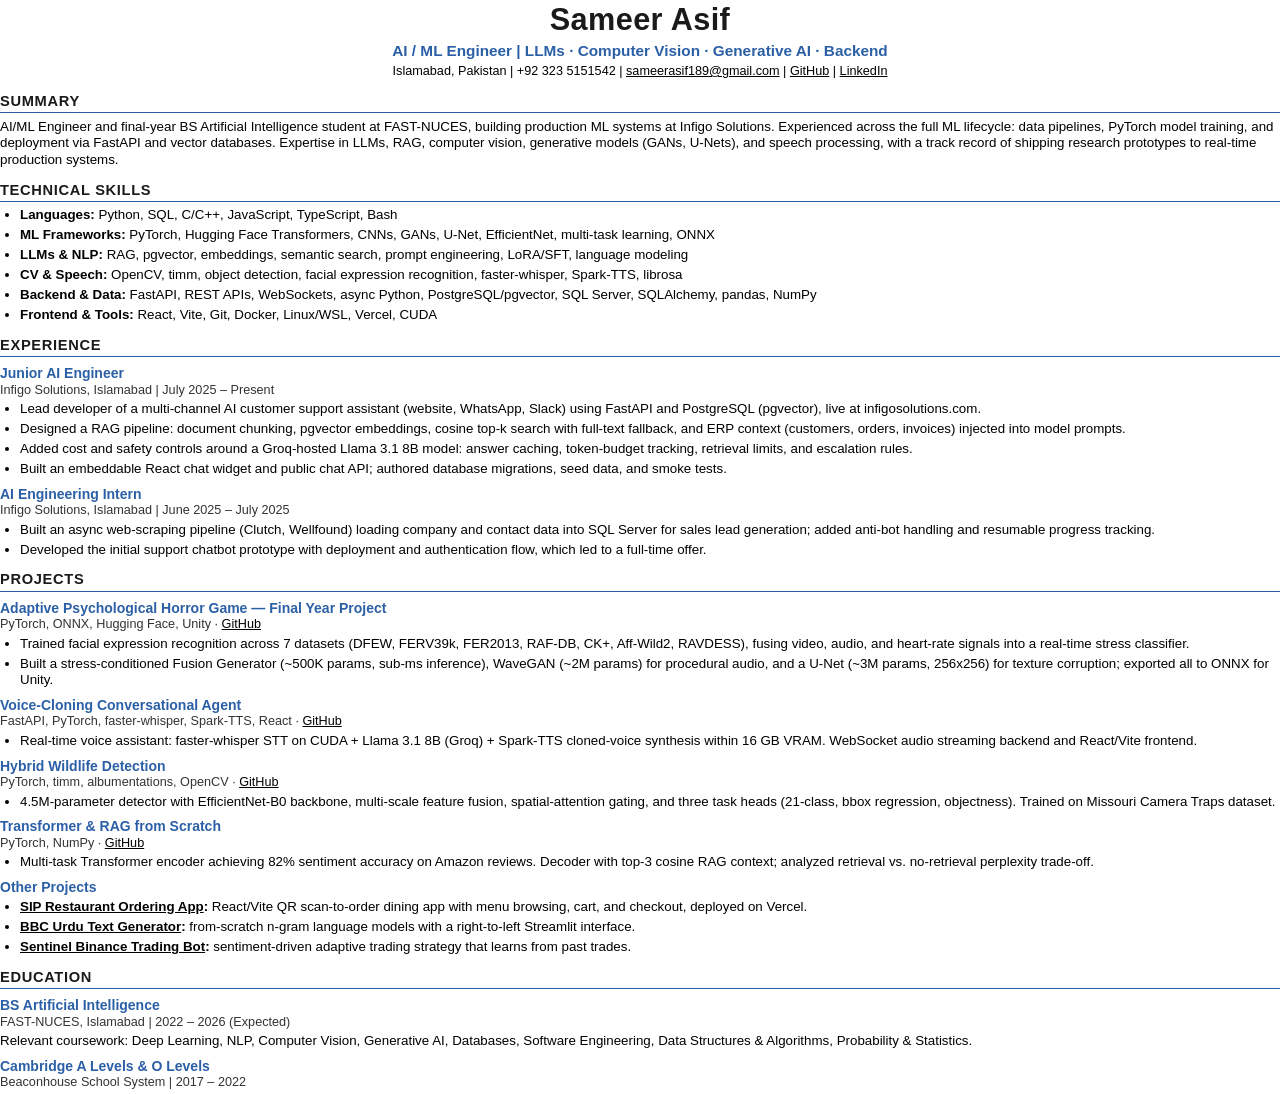
==== commit 5a4e0e12: "Adopt ATS v3 condensed content as standard across all formats; fix all GitHub/LinkedIn links to corr" ====
--- a/Sameer_Asif_Resume.html
+++ b/Sameer_Asif_Resume.html
@@ -39,31 +39,26 @@
 href="https://github.com/sameerasif189">GitHub</a> | <a
 href="https://www.linkedin.com/in/sameer-asif-32113535b/">LinkedIn</a></p>
 <h2 id="summary">SUMMARY</h2>
-<p>AI/ML engineer and final-year BS Artificial Intelligence student at
-FAST-NUCES, currently building production machine-learning systems at
-Infigo Solutions. I work end-to-end across the ML lifecycle: data
-collection and pipelines, model architecture and training in PyTorch,
-and deployment behind FastAPI services and vector databases. My
-experience spans large language models and retrieval-augmented
-generation, computer vision, generative models such as GANs and U-Nets,
-and speech processing, with a track record of taking research ideas and
-prototypes through to deployed, real-time systems.</p>
+<p>AI/ML Engineer and final-year BS Artificial Intelligence student at
+FAST-NUCES, building production ML systems at Infigo Solutions.
+Experienced across the full ML lifecycle: data pipelines, PyTorch model
+training, and deployment via FastAPI and vector databases. Expertise in
+LLMs, RAG, computer vision, generative models (GANs, U-Nets), and speech
+processing, with a track record of shipping research prototypes to
+real-time production systems.</p>
 <h2 id="technical-skills">TECHNICAL SKILLS</h2>
 <ul>
 <li><strong>Languages:</strong> Python, SQL, C/C++, JavaScript,
 TypeScript, Bash</li>
-<li><strong>Machine Learning:</strong> PyTorch, Hugging Face
-Transformers, CNNs, GANs, U-Net, EfficientNet, multi-task learning,
-self-attention, ONNX</li>
-<li><strong>LLMs &amp; NLP:</strong> retrieval-augmented generation
-(RAG), pgvector, embeddings, semantic search, prompt engineering,
-LoRA/SFT, language modeling</li>
-<li><strong>Computer Vision &amp; Speech:</strong> OpenCV, timm, object
-detection, facial-expression recognition, faster-whisper (STT),
-Spark-TTS, librosa</li>
+<li><strong>ML Frameworks:</strong> PyTorch, Hugging Face Transformers,
+CNNs, GANs, U-Net, EfficientNet, multi-task learning, ONNX</li>
+<li><strong>LLMs &amp; NLP:</strong> RAG, pgvector, embeddings, semantic
+search, prompt engineering, LoRA/SFT, language modeling</li>
+<li><strong>CV &amp; Speech:</strong> OpenCV, timm, object detection,
+facial expression recognition, faster-whisper, Spark-TTS, librosa</li>
 <li><strong>Backend &amp; Data:</strong> FastAPI, REST APIs, WebSockets,
-async Python, Playwright, SQL Server, PostgreSQL/pgvector, SQLAlchemy,
-pandas, NumPy</li>
+async Python, PostgreSQL/pgvector, SQL Server, SQLAlchemy, pandas,
+NumPy</li>
 <li><strong>Frontend &amp; Tools:</strong> React, Vite, Git, Docker,
 Linux/WSL, Vercel, CUDA</li>
 </ul>
@@ -71,122 +66,90 @@
 <h3 id="junior-ai-engineer">Junior AI Engineer</h3>
 <p>Infigo Solutions, Islamabad | July 2025 – Present</p>
 <ul>
-<li>Lead developer of the company’s AI customer-support assistant, a
-multi-channel application (website, WhatsApp, and Slack) built with
-FastAPI and PostgreSQL (pgvector) and deployed on Vercel, now running
-live on infigosolutions.com.</li>
-<li>Designed and built a retrieval-augmented generation (RAG) pipeline:
-document chunking, embeddings stored in pgvector, cosine top-k search
-with a full-text-search fallback, and ERP context (customers, orders,
-invoices) injected into model prompts.</li>
+<li>Lead developer of a multi-channel AI customer support assistant
+(website, WhatsApp, Slack) using FastAPI and PostgreSQL (pgvector), live
+at infigosolutions.com.</li>
+<li>Designed a RAG pipeline: document chunking, pgvector embeddings,
+cosine top-k search with full-text fallback, and ERP context (customers,
+orders, invoices) injected into model prompts.</li>
 <li>Added cost and safety controls around a Groq-hosted Llama 3.1 8B
-model, including answer caching, token-budget tracking, retrieval
-limits, and escalation rules, to keep responses accurate and within
-budget.</li>
-<li>Built an embeddable React chat widget and a public chat API, and
-authored the database migrations, synthetic seed data, and smoke tests
-used across releases.</li>
+model: answer caching, token-budget tracking, retrieval limits, and
+escalation rules.</li>
+<li>Built an embeddable React chat widget and public chat API; authored
+database migrations, seed data, and smoke tests.</li>
 </ul>
 <h3 id="ai-engineering-intern">AI Engineering Intern</h3>
 <p>Infigo Solutions, Islamabad | June 2025 – July 2025</p>
 <ul>
-<li>Built an asynchronous web-scraping pipeline (Clutch, Wellfound) that
-collected company and contact data at scale and loaded it into a
-normalized SQL Server database used by the sales team for lead
-generation.</li>
-<li>Added anti-bot handling, resumable progress tracking, and
-regex-based extraction of emails, phone numbers, and LinkedIn profiles
-to keep long scraping runs reliable.</li>
-<li>Developed the first prototype of the support chatbot with its
-initial deployment and authentication flow, which led to a full-time
-offer.</li>
+<li>Built an async web-scraping pipeline (Clutch, Wellfound) loading
+company and contact data into SQL Server for sales lead generation;
+added anti-bot handling and resumable progress tracking.</li>
+<li>Developed the initial support chatbot prototype with deployment and
+authentication flow, which led to a full-time offer.</li>
 </ul>
 <h2 id="projects">PROJECTS</h2>
 <h3 id="adaptive-psychological-horror-game-final-year-project">Adaptive
 Psychological Horror Game — Final Year Project</h3>
-<p><a href="https://github.com/sameerasif189/fyp-iteration-2">GitHub</a>
-· PyTorch, ONNX, Hugging Face, Unity</p>
+<p>PyTorch, ONNX, Hugging Face, Unity · <a
+href="https://github.com/sameerasif189/fyp-iteration-2">GitHub</a></p>
 <ul>
-<li>Trained facial-expression recognition models across seven public
-datasets (DFEW, FERV39k, FER2013, RAF-DB, CK+, Aff-Wild2, RAVDESS) and
-mapped them to a four-class stress schema, fusing video, audio, and
-heart-rate signals into a single real-time stress classifier consumed by
-a Unity game.</li>
-<li>Designed a stress-conditioned Fusion Generator (a ~500K-parameter
-MLP with sub-millisecond GPU inference) that outputs 30 parameters
-driving the game’s audio, DSP, lighting, camera, and entity
-behaviour.</li>
-<li>Trained a conditional WaveGAN (~2M parameters) for procedural horror
-audio and a conditional U-Net (~3M parameters, 256×256) for real-time
-PBR texture corruption, exporting every model to ONNX for Unity
-Barracuda/Sentis.</li>
+<li>Trained facial expression recognition across 7 datasets (DFEW,
+FERV39k, FER2013, RAF-DB, CK+, Aff-Wild2, RAVDESS), fusing video, audio,
+and heart-rate signals into a real-time stress classifier.</li>
+<li>Built a stress-conditioned Fusion Generator (~500K params, sub-ms
+inference), WaveGAN (~2M params) for procedural audio, and a U-Net (~3M
+params, 256x256) for texture corruption; exported all to ONNX for
+Unity.</li>
 </ul>
 <h3 id="voice-cloning-conversational-agent">Voice-Cloning Conversational
 Agent</h3>
-<p><a href="https://github.com/sameerasif189/voice-agent">GitHub</a> ·
-FastAPI, PyTorch, faster-whisper, Spark-TTS, React</p>
+<p>FastAPI, PyTorch, faster-whisper, Spark-TTS, React · <a
+href="https://github.com/sameerasif189/voice-agent">GitHub</a></p>
 <ul>
-<li>Built an end-to-end real-time voice assistant: faster-whisper
-speech-to-text on CUDA, a Groq-hosted Llama 3.1 8B model for responses,
-and Spark-TTS cloned-voice synthesis, all fitting within 16 GB of VRAM
-through warmup and on-demand model unloading.</li>
-<li>Developed a FastAPI backend with WebSocket audio streaming and a
-voice-registry REST API, plus a React/Vite frontend with consent-gated
-voice upload, automatic transcription, and live playback.</li>
+<li>Real-time voice assistant: faster-whisper STT on CUDA + Llama 3.1 8B
+(Groq) + Spark-TTS cloned-voice synthesis within 16 GB VRAM. WebSocket
+audio streaming backend and React/Vite frontend.</li>
 </ul>
 <h3 id="hybrid-wildlife-detection">Hybrid Wildlife Detection</h3>
-<p><a
-href="https://github.com/sameerasif189/hybrid-wildlife-detection">GitHub</a>
-· PyTorch, timm, albumentations, OpenCV</p>
+<p>PyTorch, timm, albumentations, OpenCV · <a
+href="https://github.com/sameerasif189/hybrid-wildlife-detection">GitHub</a></p>
 <ul>
-<li>Built a 4.5M-parameter detector combining techniques from three
-recent research papers: an EfficientNet-B0 backbone with multi-scale
-feature fusion, spatial-attention gating, and three task heads for
-21-class classification, bounding-box regression, and objectness
-scoring.</li>
-<li>Trained on the Missouri Camera Traps dataset with a stratified
-70/15/15 split, an albumentations augmentation pipeline, gradient
-accumulation, OneCycle scheduling, and early stopping, tuned to fit a 6
-GB GPU.</li>
+<li>4.5M-parameter detector with EfficientNet-B0 backbone, multi-scale
+feature fusion, spatial-attention gating, and three task heads
+(21-class, bbox regression, objectness). Trained on Missouri Camera
+Traps dataset.</li>
 </ul>
-<h3 id="transformer-and-rag-from-scratch">Transformer and RAG from
+<h3 id="transformer-rag-from-scratch">Transformer &amp; RAG from
 Scratch</h3>
-<p><a
-href="https://github.com/sameerasif189/transformer-rag-from-scratch">GitHub</a>
-· PyTorch, NumPy</p>
+<p>PyTorch, NumPy · <a
+href="https://github.com/sameerasif189/transformer-rag-from-scratch">GitHub</a></p>
 <ul>
-<li>Implemented a multi-task Transformer encoder from scratch in PyTorch
-for Amazon review understanding, reaching 82% sentiment accuracy and
-99.7% derived-feature accuracy on a 7,497-sample test set.</li>
-<li>Built a Transformer decoder from scratch for explanation generation
-with retrieval-augmented context (top-3 cosine nearest neighbours) and
-analysed the retrieval versus no-retrieval perplexity trade-off.</li>
+<li>Multi-task Transformer encoder achieving 82% sentiment accuracy on
+Amazon reviews. Decoder with top-3 cosine RAG context; analyzed
+retrieval vs. no-retrieval perplexity trade-off.</li>
 </ul>
 <h3 id="other-projects">Other Projects</h3>
 <ul>
 <li><strong><a
-href="https://github.com/sameerasif189/sip-restaurant-app">SIP —
-Restaurant Ordering App</a>:</strong> React/Vite web app for QR
-scan-to-order dining, with category-based menu browsing, cart, and a
-full checkout flow, deployed on Vercel.</li>
+href="https://github.com/sameerasif189/sip-restaurant-app">SIP
+Restaurant Ordering App</a>:</strong> React/Vite QR scan-to-order dining
+app with menu browsing, cart, and checkout, deployed on Vercel.</li>
 <li><strong><a
 href="https://github.com/sameerasif189/urdu-ngram-text-generator">BBC
 Urdu Text Generator</a>:</strong> from-scratch n-gram language models
-with Laplace smoothing and a right-to-left Streamlit interface,
-evaluated with perplexity.</li>
+with a right-to-left Streamlit interface.</li>
 <li><strong><a
 href="https://github.com/sameerasif189/sentinel-trading-bot">Sentinel
-Trading Bot</a>:</strong> automated Binance trading bot with an adaptive
-strategy that learns from past trades and uses Fear &amp; Greed and
-Reddit sentiment signals.</li>
+Binance Trading Bot</a>:</strong> sentiment-driven adaptive trading
+strategy that learns from past trades.</li>
 </ul>
 <h2 id="education">EDUCATION</h2>
 <h3 id="bs-artificial-intelligence">BS Artificial Intelligence</h3>
 <p>FAST-NUCES, Islamabad | 2022 – 2026 (Expected)</p>
-<p>Relevant coursework: Deep Learning, Natural Language Processing,
-Computer Vision, Generative AI, Databases, Software Engineering, Data
-Structures &amp; Algorithms, Probability &amp; Statistics.</p>
-<h3 id="cambridge-a-levels-and-o-levels">Cambridge A Levels and O
+<p>Relevant coursework: Deep Learning, NLP, Computer Vision, Generative
+AI, Databases, Software Engineering, Data Structures &amp; Algorithms,
+Probability &amp; Statistics.</p>
+<h3 id="cambridge-a-levels-o-levels">Cambridge A Levels &amp; O
 Levels</h3>
 <p>Beaconhouse School System | 2017 – 2022</p>
 </body>
